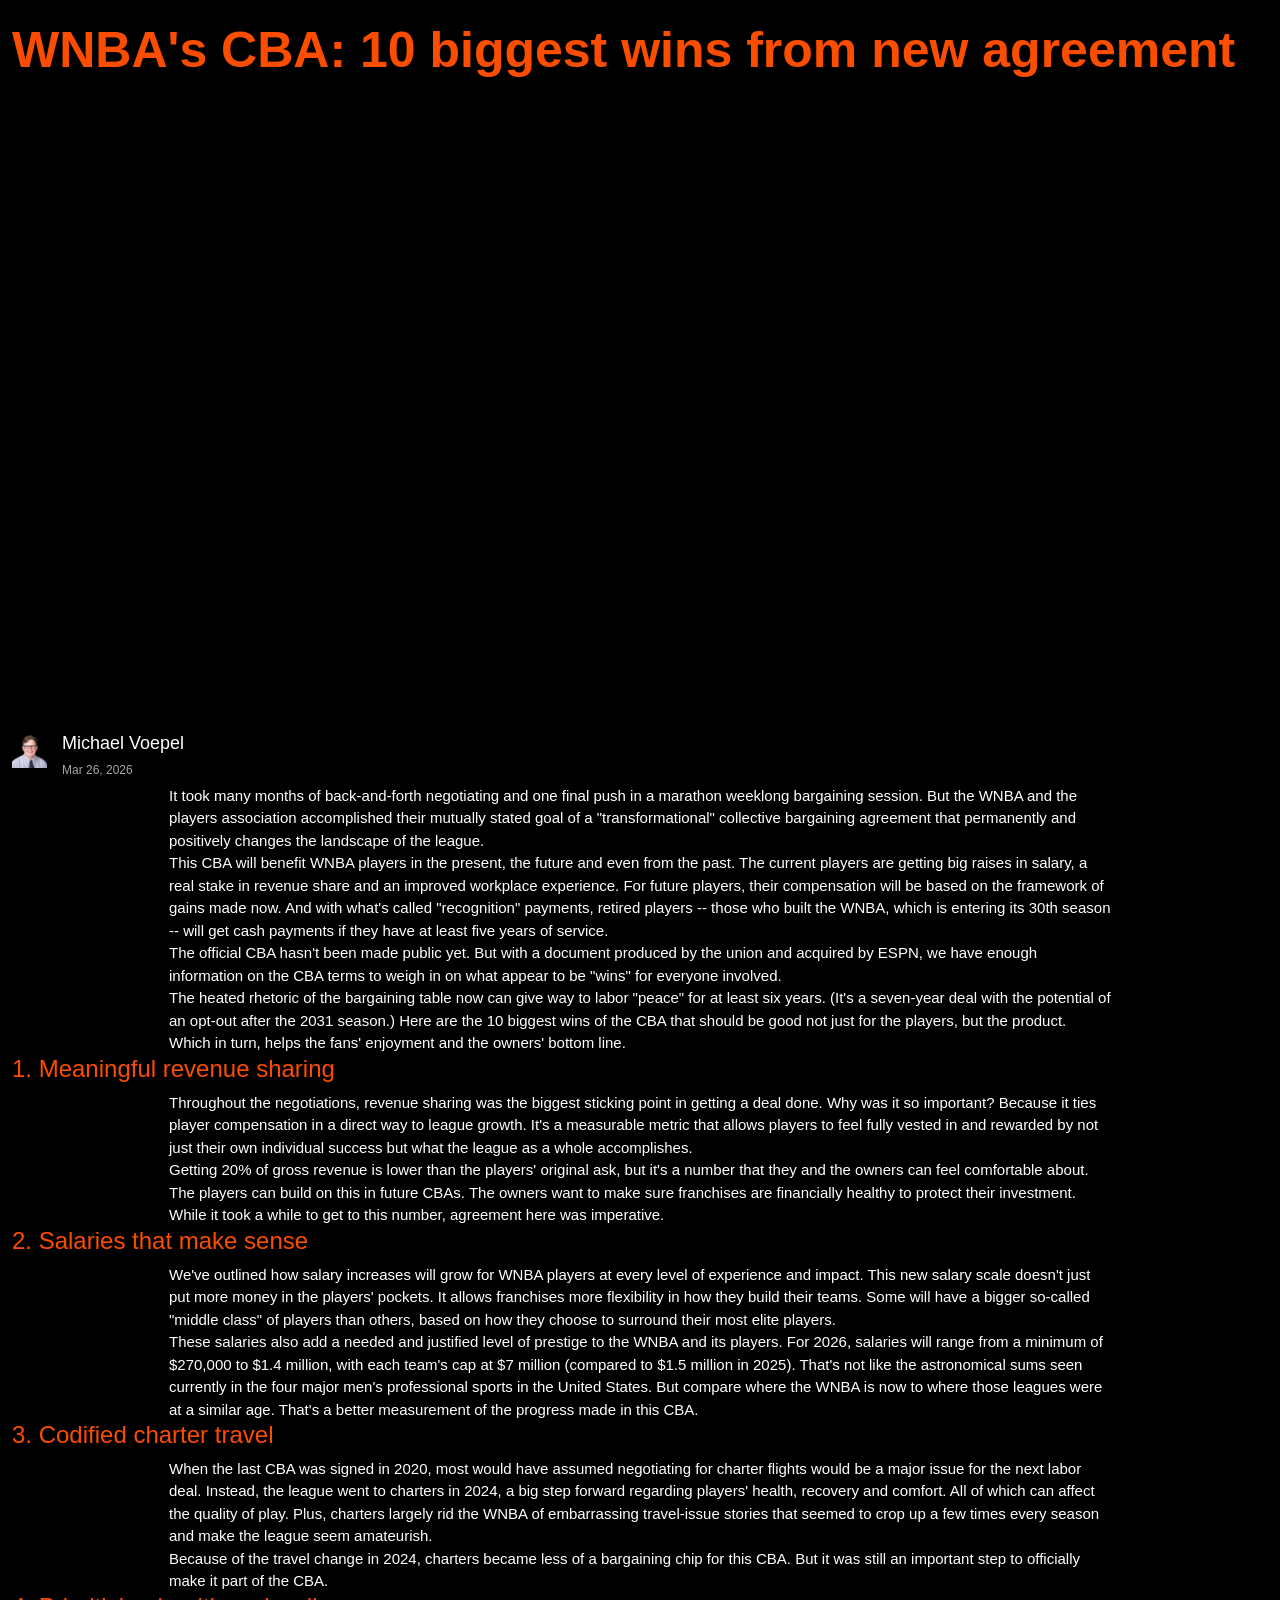
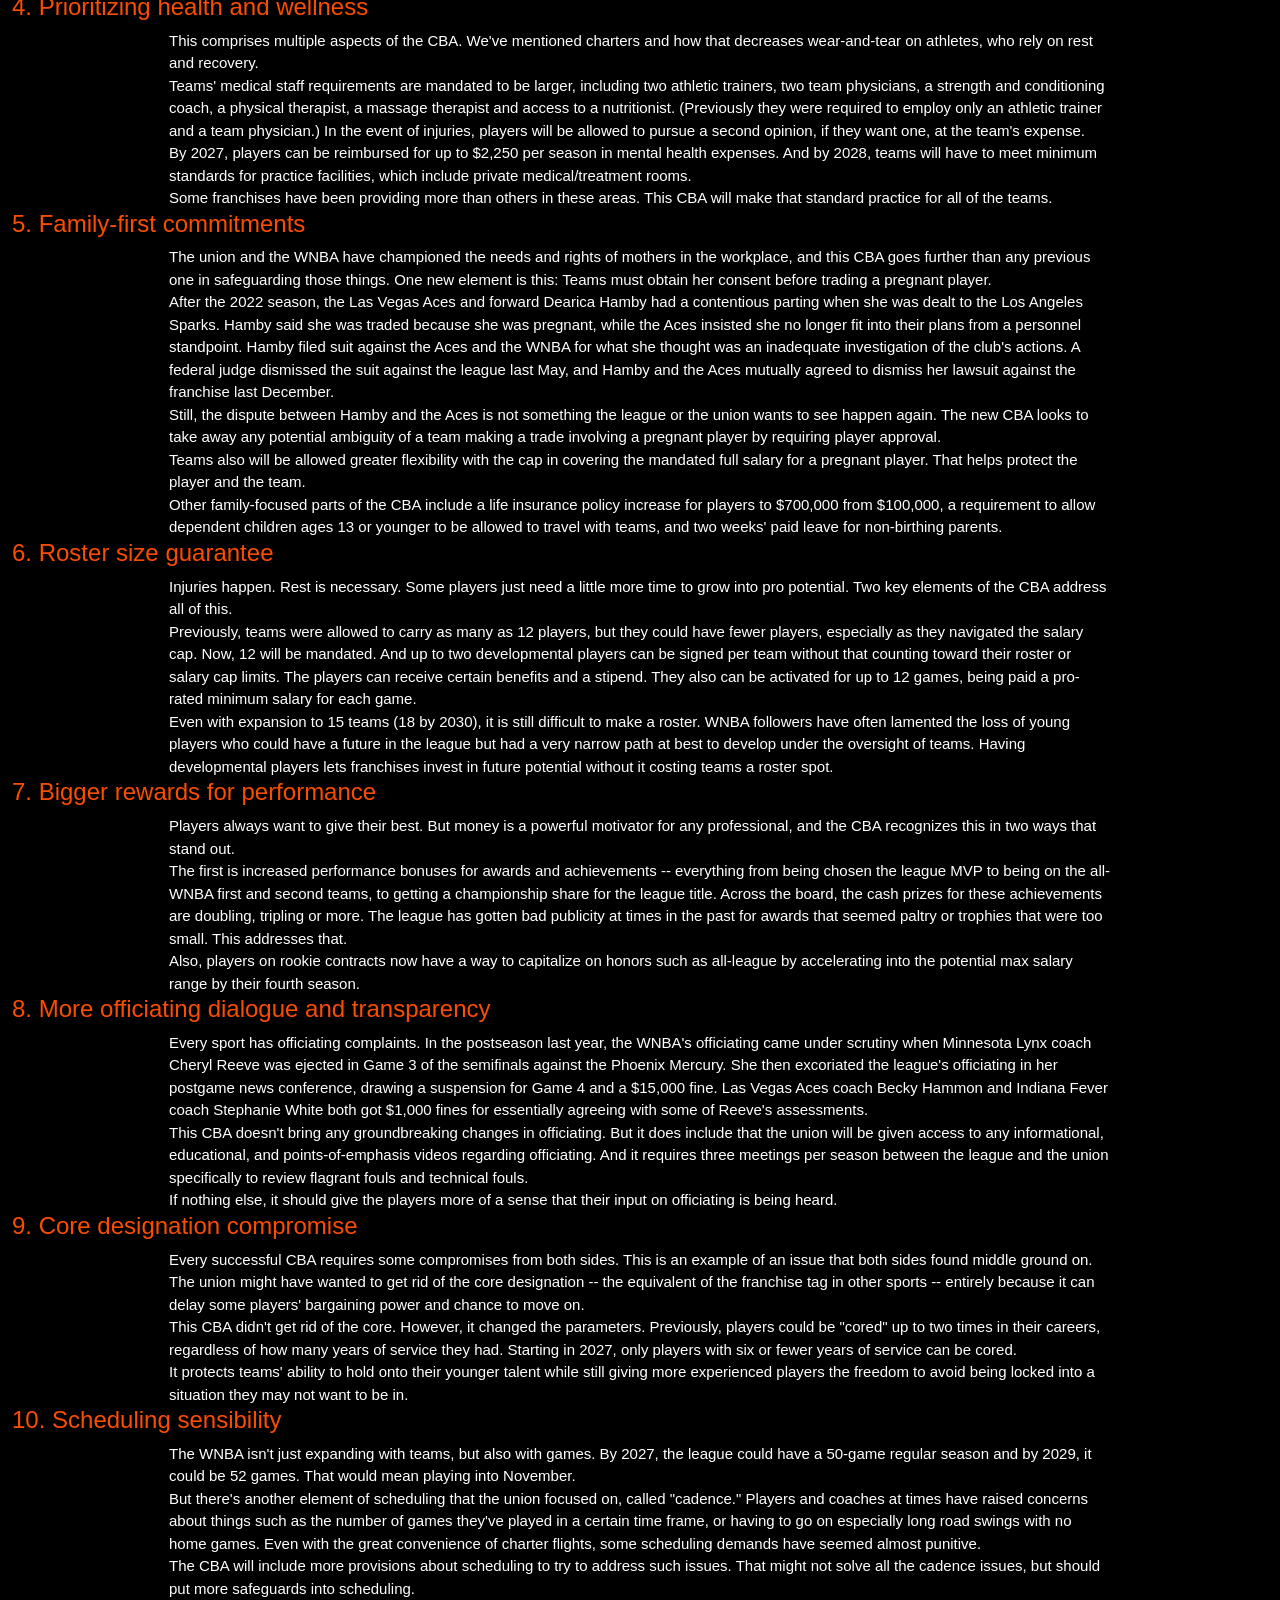
==== final-project/index.html @ 0f491840 "upload" ====
<!doctype html>
<html lang="en">
    <head>
        <title>Brooke Ensminger's Final Project</title>

        <meta charset="utf-8" />

        <meta name="viewport" content="width=device-width, initial-scale=1, shrink-to-fit=no" />

        <!-- Bootstrap CSS -->

        <link
            href="https://cdn.jsdelivr.net/npm/bootstrap@5.3.8/dist/css/bootstrap.min.css"
            rel="stylesheet"
            integrity="sha384-sRIl4kxILFvY47J16cr9ZwB07vP4J8+LH7qKQnuqkuIAvNWLzeN8tE5YBujZqJLB"
            crossorigin="anonymous" />

        <link href="style.css" rel="stylesheet" />
    </head>

    <body id="article">
        <div class="container-fluid" id="topper">
            <div class="row">
                <div class="col">
                    <h1 id="headline">WNBA's CBA: 10 biggest wins from new agreement</h1>
                    <video autoplay muted loop>
                        <source src="espn.mp4" type="video/mp4" />
                        Video not supported
                    </video>

                    <img id="headshot" src="headshot.png" alt="headshot" />
                    <h2 id="byline">Michael Voepel</h2>
                    <h3 id="date">Mar 26, 2026</h3>
                </div>
            </div>

            <div id="text">
                <p>
                    It took many months of back-and-forth negotiating and one final push in a marathon weeklong
                    bargaining session. But the WNBA and the players association accomplished their mutually stated goal
                    of a "transformational" collective bargaining agreement that permanently and positively changes the
                    landscape of the league.
                </p>

                <p>
                    This CBA will benefit WNBA players in the present, the future and even from the past. The current
                    players are getting big raises in salary, a real stake in revenue share and an improved workplace
                    experience. For future players, their compensation will be based on the framework of gains made now.
                    And with what's called "recognition" payments, retired players -- those who built the WNBA, which is
                    entering its 30th season -- will get cash payments if they have at least five years of service.
                </p>
                <p>
                    The official CBA hasn't been made public yet. But with a document produced by the union and acquired
                    by ESPN, we have enough information on the CBA terms to weigh in on what appear to be "wins" for
                    everyone involved.
                </p>

                <p>
                    The heated rhetoric of the bargaining table now can give way to labor "peace" for at least six
                    years. (It's a seven-year deal with the potential of an opt-out after the 2031 season.) Here are the
                    10 biggest wins of the CBA that should be good not just for the players, but the product. Which in
                    turn, helps the fans' enjoyment and the owners' bottom line.
                </p>

                <h4><span class="number">1.</span> Meaningful revenue sharing</h4>
                <p>
                    Throughout the negotiations, revenue sharing was the biggest sticking point in getting a deal done.
                    Why was it so important? Because it ties player compensation in a direct way to league growth. It's
                    a measurable metric that allows players to feel fully vested in and rewarded by not just their own
                    individual success but what the league as a whole accomplishes.
                </p>
                <p>
                    Getting 20% of gross revenue is lower than the players' original ask, but it's a number that they
                    and the owners can feel comfortable about. The players can build on this in future CBAs. The owners
                    want to make sure franchises are financially healthy to protect their investment.
                </p>
                <p>While it took a while to get to this number, agreement here was imperative.</p>
                <h4>2. Salaries that make sense</h4>
                <p>
                    We've outlined how salary increases will grow for WNBA players at every level of experience and
                    impact. This new salary scale doesn't just put more money in the players' pockets. It allows
                    franchises more flexibility in how they build their teams. Some will have a bigger so-called "middle
                    class" of players than others, based on how they choose to surround their most elite players.
                </p>
                <p>
                    These salaries also add a needed and justified level of prestige to the WNBA and its players. For
                    2026, salaries will range from a minimum of $270,000 to $1.4 million, with each team's cap at $7
                    million (compared to $1.5 million in 2025). That's not like the astronomical sums seen currently in
                    the four major men's professional sports in the United States. But compare where the WNBA is now to
                    where those leagues were at a similar age. That's a better measurement of the progress made in this
                    CBA.
                </p>

                <h4>3. Codified charter travel</h4>
                <p>
                    When the last CBA was signed in 2020, most would have assumed negotiating for charter flights would
                    be a major issue for the next labor deal. Instead, the league went to charters in 2024, a big step
                    forward regarding players' health, recovery and comfort. All of which can affect the quality of
                    play. Plus, charters largely rid the WNBA of embarrassing travel-issue stories that seemed to crop
                    up a few times every season and make the league seem amateurish.
                </p>
                <p>
                    Because of the travel change in 2024, charters became less of a bargaining chip for this CBA. But it
                    was still an important step to officially make it part of the CBA.
                </p>
                <h4>4. Prioritizing health and wellness</h4>
                <p>
                    This comprises multiple aspects of the CBA. We've mentioned charters and how that decreases
                    wear-and-tear on athletes, who rely on rest and recovery.
                </p>
                <p>
                    Teams' medical staff requirements are mandated to be larger, including two athletic trainers, two
                    team physicians, a strength and conditioning coach, a physical therapist, a massage therapist and
                    access to a nutritionist. (Previously they were required to employ only an athletic trainer and a
                    team physician.) In the event of injuries, players will be allowed to pursue a second opinion, if
                    they want one, at the team's expense.
                </p>
                <p>
                    By 2027, players can be reimbursed for up to $2,250 per season in mental health expenses. And by
                    2028, teams will have to meet minimum standards for practice facilities, which include private
                    medical/treatment rooms.
                </p>
                <p>
                    Some franchises have been providing more than others in these areas. This CBA will make that
                    standard practice for all of the teams.
                </p>
                <h4>5. Family-first commitments</h4>
                <p>
                    The union and the WNBA have championed the needs and rights of mothers in the workplace, and this
                    CBA goes further than any previous one in safeguarding those things. One new element is this: Teams
                    must obtain her consent before trading a pregnant player.
                </p>
                <p>
                    After the 2022 season, the Las Vegas Aces and forward Dearica Hamby had a contentious parting when
                    she was dealt to the Los Angeles Sparks. Hamby said she was traded because she was pregnant, while
                    the Aces insisted she no longer fit into their plans from a personnel standpoint. Hamby filed suit
                    against the Aces and the WNBA for what she thought was an inadequate investigation of the club's
                    actions. A federal judge dismissed the suit against the league last May, and Hamby and the Aces
                    mutually agreed to dismiss her lawsuit against the franchise last December.
                </p>
                <p>
                    Still, the dispute between Hamby and the Aces is not something the league or the union wants to see
                    happen again. The new CBA looks to take away any potential ambiguity of a team making a trade
                    involving a pregnant player by requiring player approval.
                </p>
                <p>
                    Teams also will be allowed greater flexibility with the cap in covering the mandated full salary for
                    a pregnant player. That helps protect the player and the team.
                </p>
                <p>
                    Other family-focused parts of the CBA include a life insurance policy increase for players to
                    $700,000 from $100,000, a requirement to allow dependent children ages 13 or younger to be allowed
                    to travel with teams, and two weeks' paid leave for non-birthing parents.
                </p>
                <h4>6. Roster size guarantee</h4>
                <p>
                    Injuries happen. Rest is necessary. Some players just need a little more time to grow into pro
                    potential. Two key elements of the CBA address all of this.
                </p>
                <p>
                    Previously, teams were allowed to carry as many as 12 players, but they could have fewer players,
                    especially as they navigated the salary cap. Now, 12 will be mandated. And up to two developmental
                    players can be signed per team without that counting toward their roster or salary cap limits. The
                    players can receive certain benefits and a stipend. They also can be activated for up to 12 games,
                    being paid a pro-rated minimum salary for each game.
                </p>
                <p>
                    Even with expansion to 15 teams (18 by 2030), it is still difficult to make a roster. WNBA followers
                    have often lamented the loss of young players who could have a future in the league but had a very
                    narrow path at best to develop under the oversight of teams. Having developmental players lets
                    franchises invest in future potential without it costing teams a roster spot.
                </p>
                <h4>7. Bigger rewards for performance</h4>
                <p>
                    Players always want to give their best. But money is a powerful motivator for any professional, and
                    the CBA recognizes this in two ways that stand out.
                </p>
                <p>
                    The first is increased performance bonuses for awards and achievements -- everything from being
                    chosen the league MVP to being on the all-WNBA first and second teams, to getting a championship
                    share for the league title. Across the board, the cash prizes for these achievements are doubling,
                    tripling or more. The league has gotten bad publicity at times in the past for awards that seemed
                    paltry or trophies that were too small. This addresses that.
                </p>
                <p>
                    Also, players on rookie contracts now have a way to capitalize on honors such as all-league by
                    accelerating into the potential max salary range by their fourth season.
                </p>
                <h4>8. More officiating dialogue and transparency</h4>
                <p>
                    Every sport has officiating complaints. In the postseason last year, the WNBA's officiating came
                    under scrutiny when Minnesota Lynx coach Cheryl Reeve was ejected in Game 3 of the semifinals
                    against the Phoenix Mercury. She then excoriated the league's officiating in her postgame news
                    conference, drawing a suspension for Game 4 and a $15,000 fine. Las Vegas Aces coach Becky Hammon
                    and Indiana Fever coach Stephanie White both got $1,000 fines for essentially agreeing with some of
                    Reeve's assessments.
                </p>
                <p>
                    This CBA doesn't bring any groundbreaking changes in officiating. But it does include that the union
                    will be given access to any informational, educational, and points-of-emphasis videos regarding
                    officiating. And it requires three meetings per season between the league and the union specifically
                    to review flagrant fouls and technical fouls.
                </p>
                <p>
                    If nothing else, it should give the players more of a sense that their input on officiating is being
                    heard.
                </p>
                <h4>9. Core designation compromise</h4>
                <p>
                    Every successful CBA requires some compromises from both sides. This is an example of an issue that
                    both sides found middle ground on. The union might have wanted to get rid of the core designation --
                    the equivalent of the franchise tag in other sports -- entirely because it can delay some players'
                    bargaining power and chance to move on.
                </p>
                <p>
                    This CBA didn't get rid of the core. However, it changed the parameters. Previously, players could
                    be "cored" up to two times in their careers, regardless of how many years of service they had.
                    Starting in 2027, only players with six or fewer years of service can be cored.
                </p>
                <p>
                    It protects teams' ability to hold onto their younger talent while still giving more experienced
                    players the freedom to avoid being locked into a situation they may not want to be in.
                </p>
                <h4>10. Scheduling sensibility</h4>
                <p>
                    The WNBA isn't just expanding with teams, but also with games. By 2027, the league could have a
                    50-game regular season and by 2029, it could be 52 games. That would mean playing into November.
                </p>
                <p>
                    But there's another element of scheduling that the union focused on, called "cadence." Players and
                    coaches at times have raised concerns about things such as the number of games they've played in a
                    certain time frame, or having to go on especially long road swings with no home games. Even with the
                    great convenience of charter flights, some scheduling demands have seemed almost punitive.
                </p>
                <p>
                    The CBA will include more provisions about scheduling to try to address such issues. That might not
                    solve all the cadence issues, but should put more safeguards into scheduling.
                </p>
            </div>
        </div>
    </body>
</html>
---- final-project/style.css ----
/*
COLORS
Orange: #F57B20
Orange 2: #FA4D00
Light Gray: #a6a6a6
Dark Gray: #545454

*/

#article {
    align-content: center;
    background-color: black;
    font-family: Georgia, sans-serif;
}

#headline {
    font-size: 50px;
    font-weight: bold;
    padding-top: 20px;
    color: #fa4d00;
}

#headshot {
    width: 35px;
    float: left;
    margin-right: 15px;
}

#byline {
    font-size: 18px;
    color: white;
}

#date {
    font-size: 12px;
    color: #a6a6a6;
}
p {
    font-size: 15px;
    width: 75%;
    margin: auto;
    color: white;
}

video {
    width: 100%;
    height: fit-content;
    margin-bottom: 10px
}

h4 {
    color: #FA4D00
}
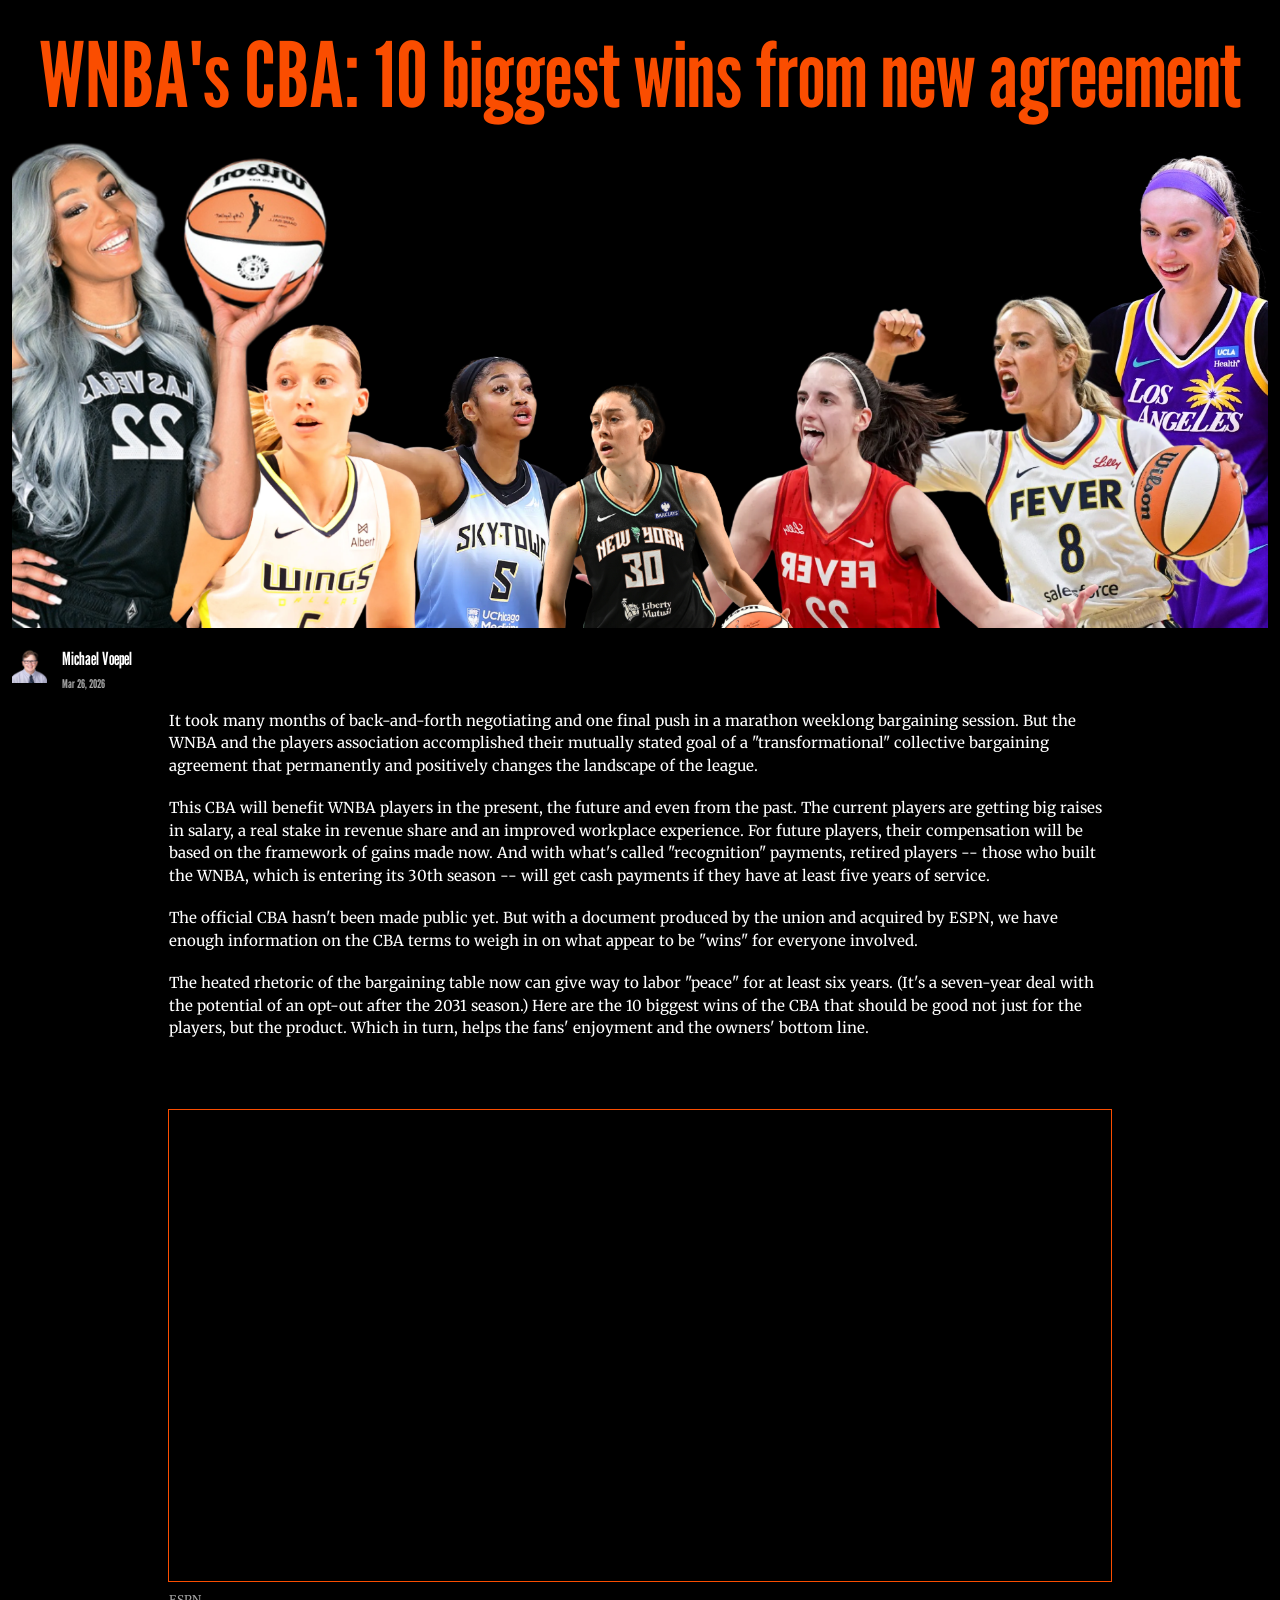
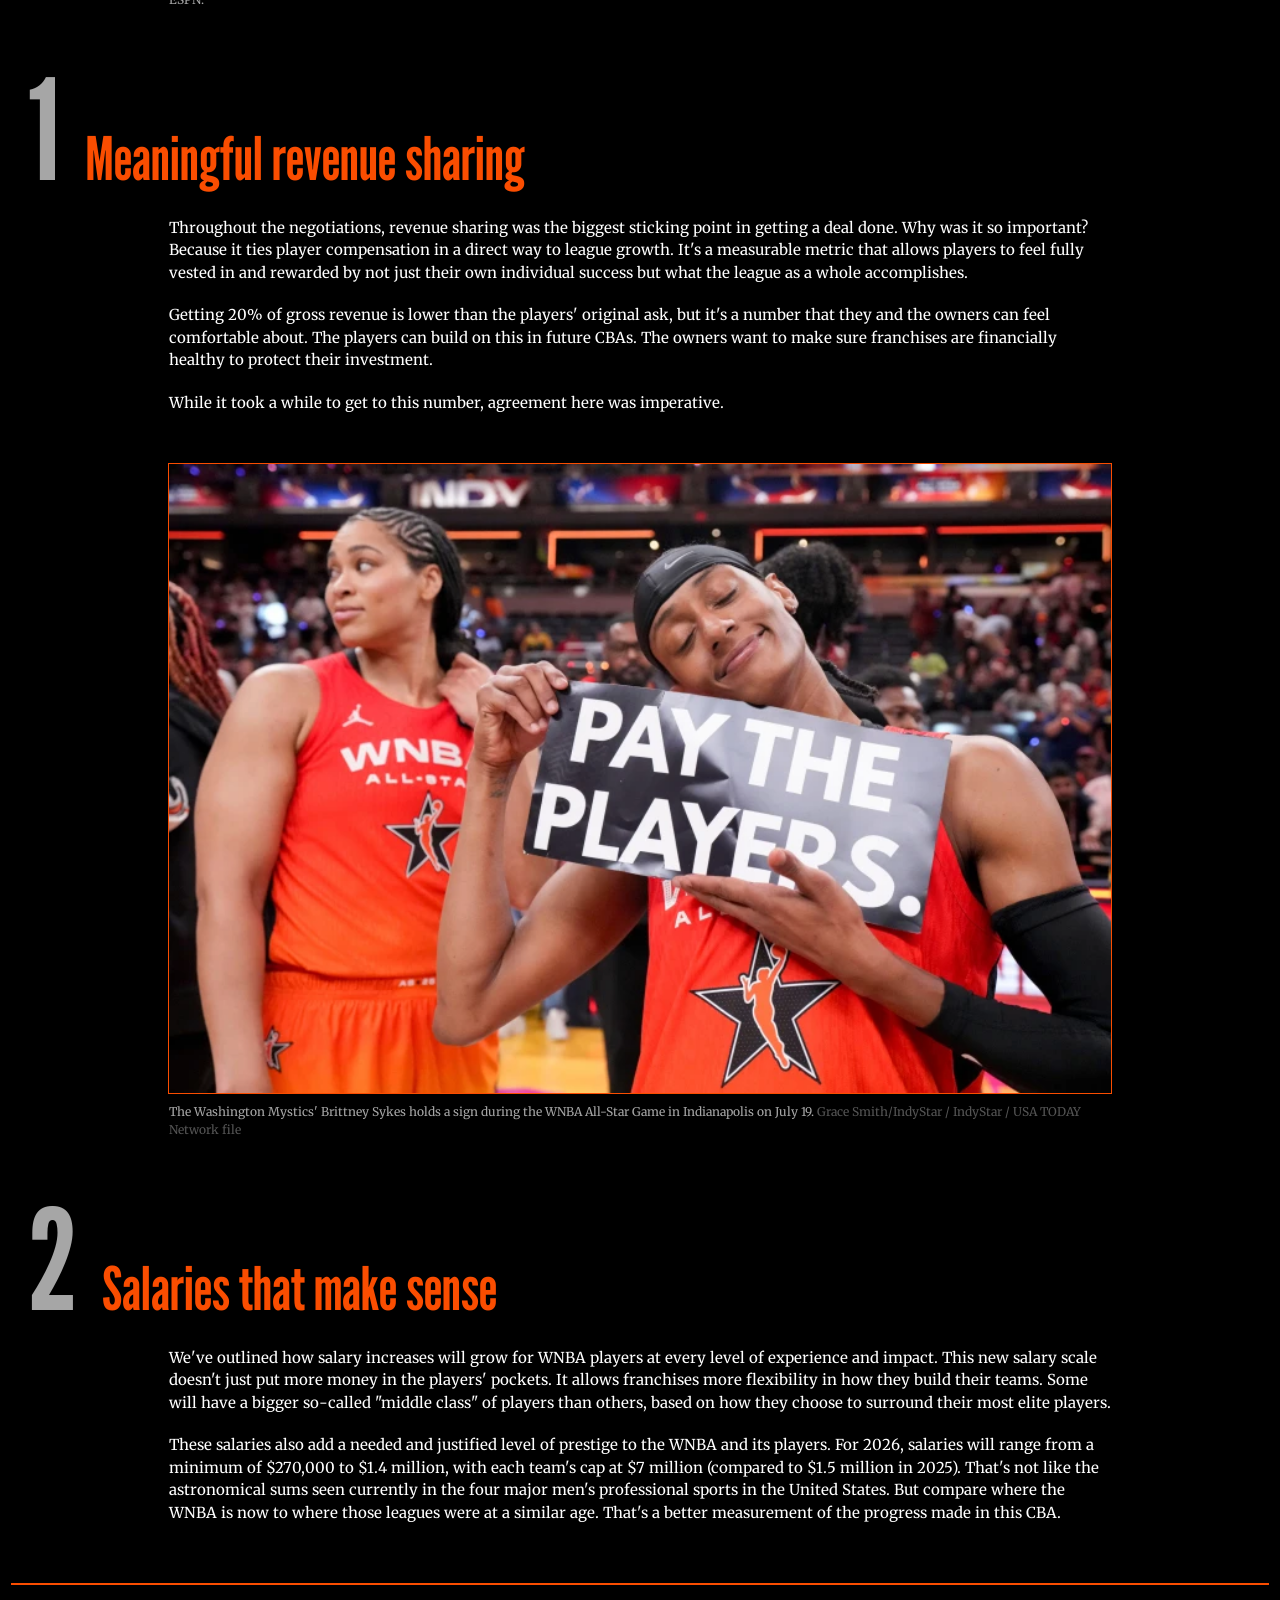
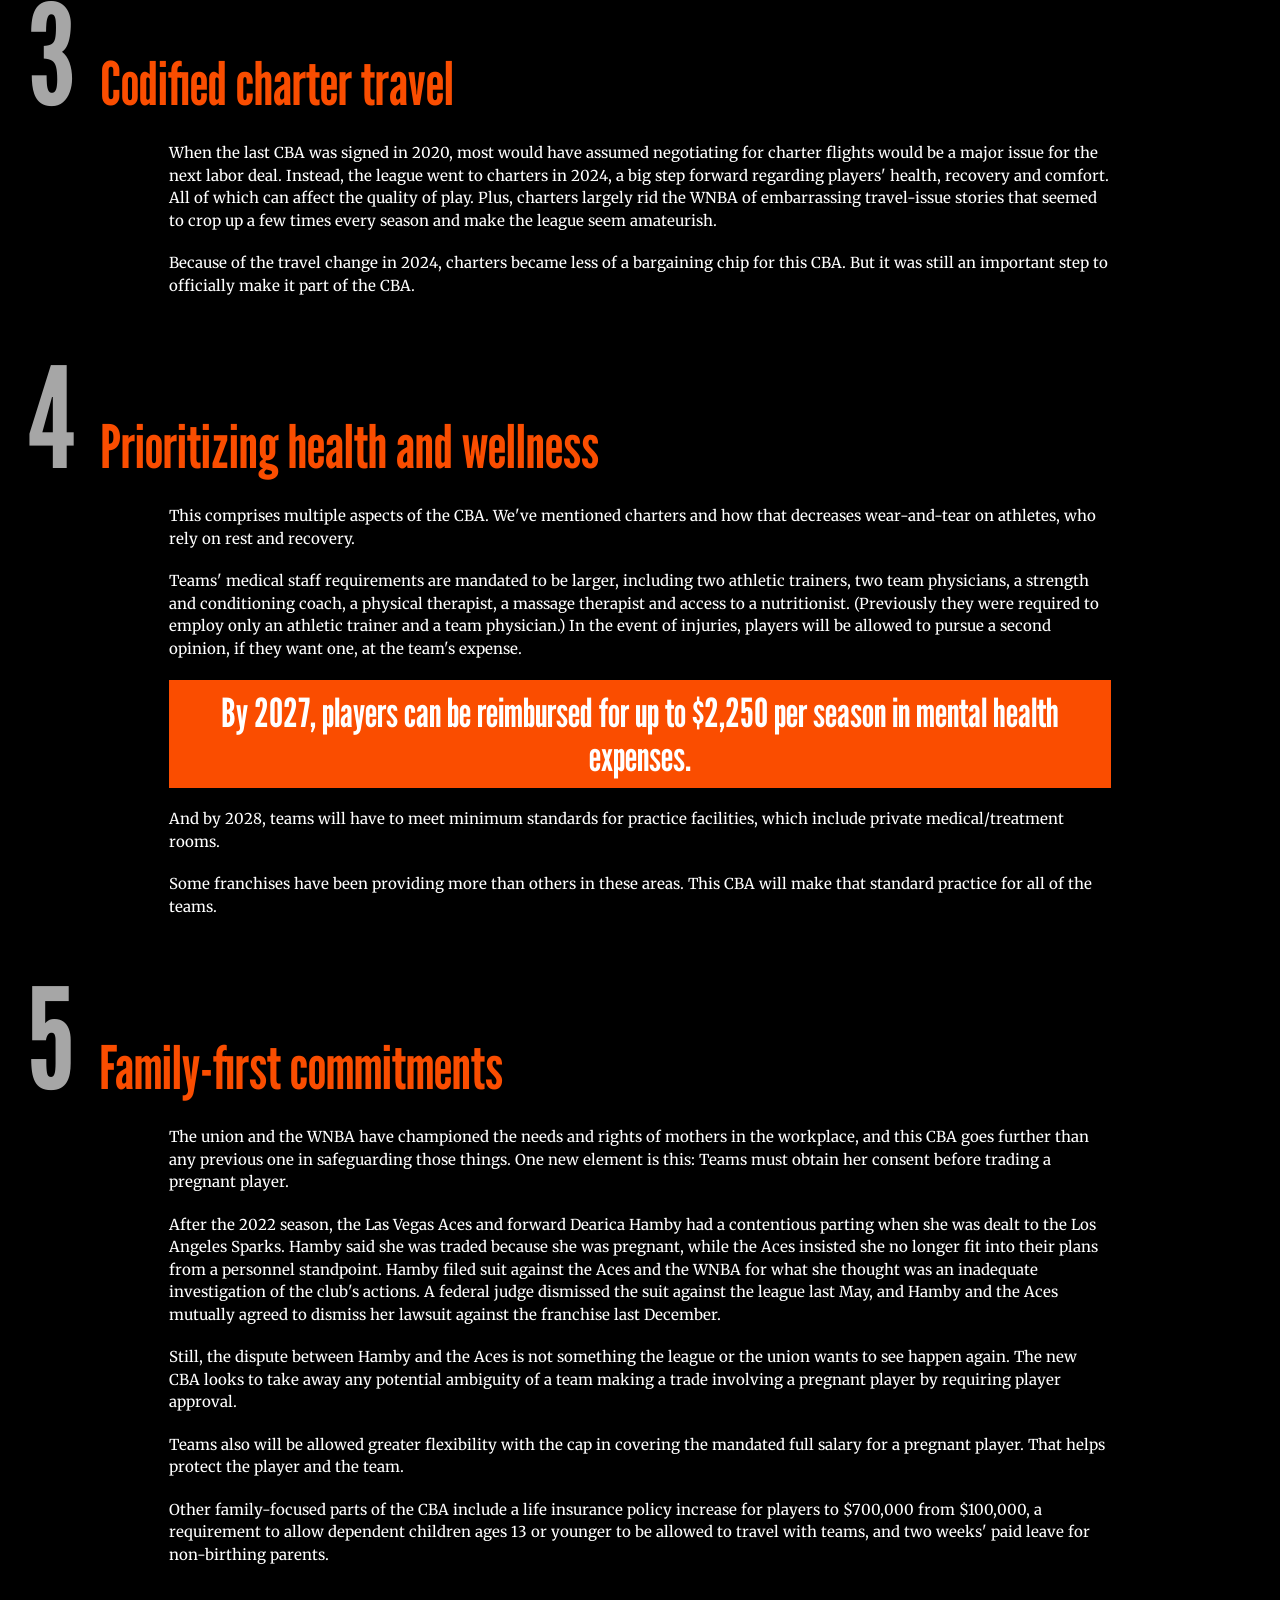
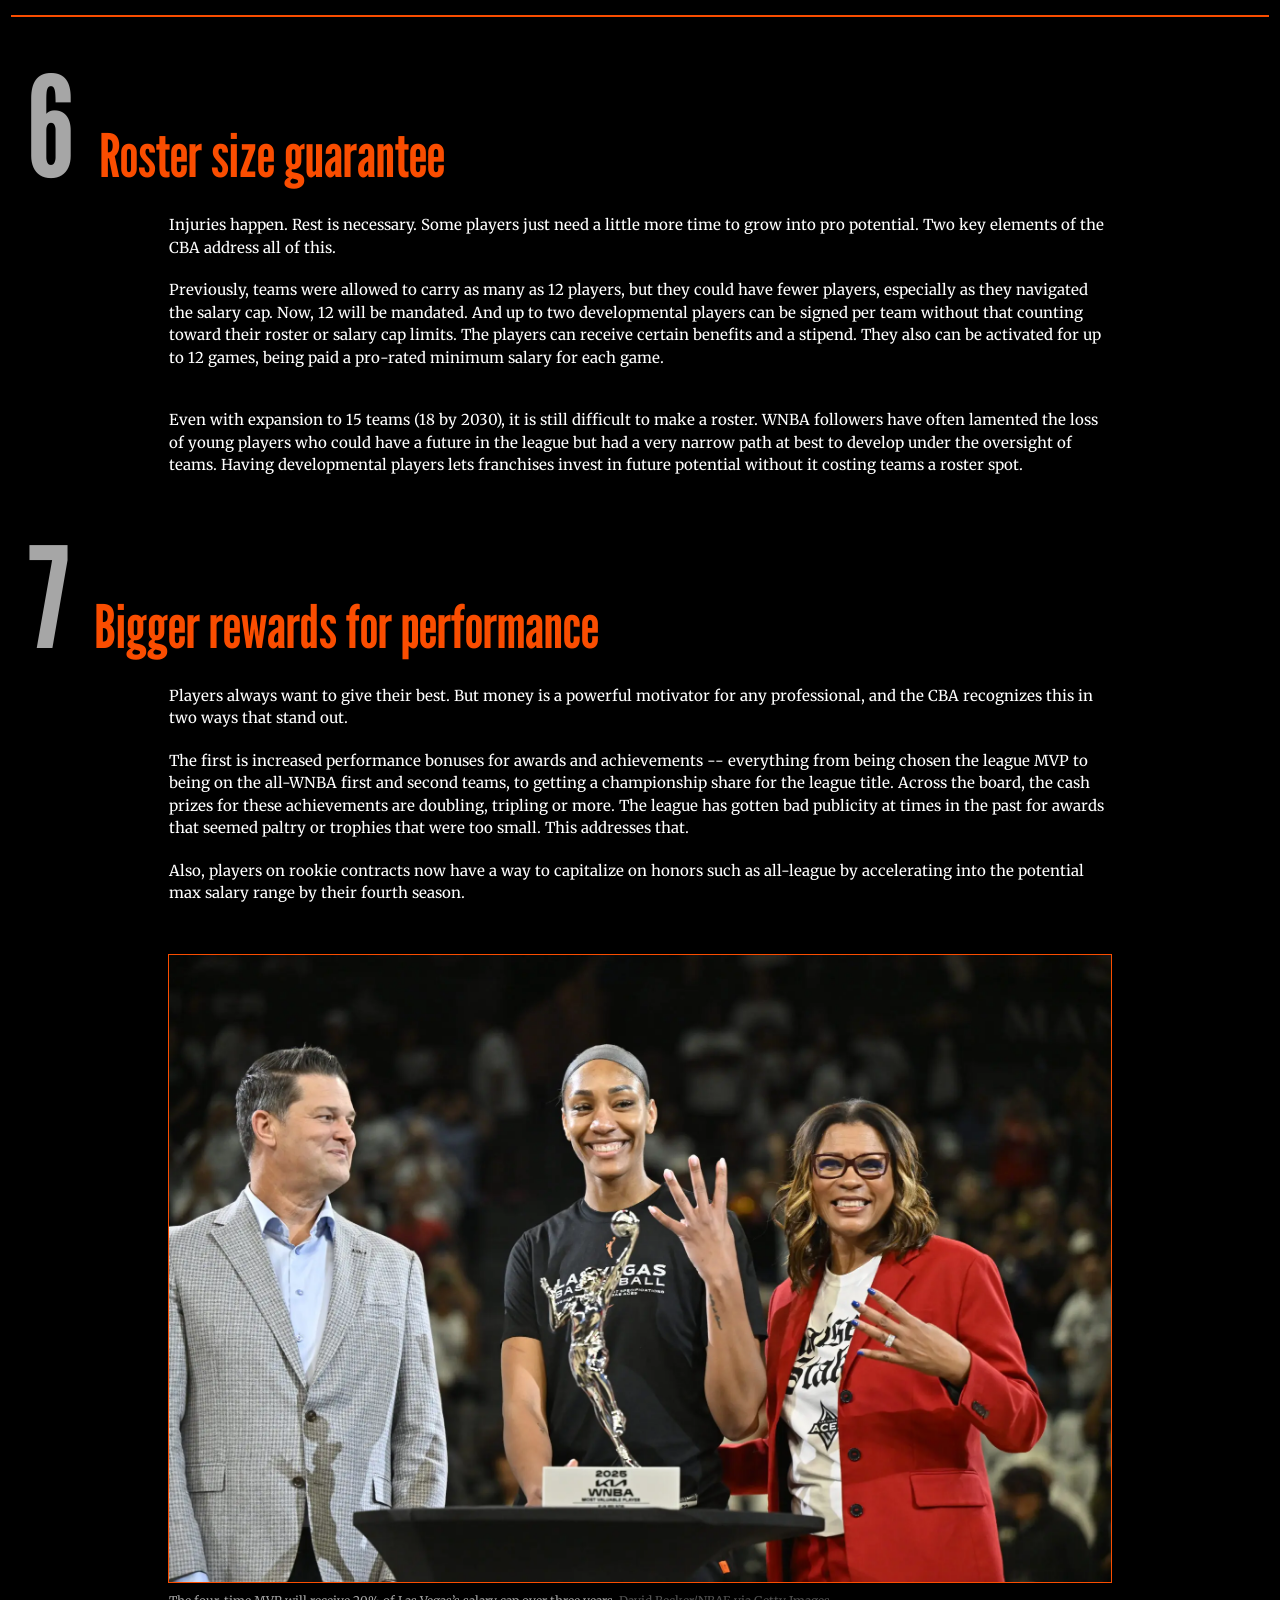
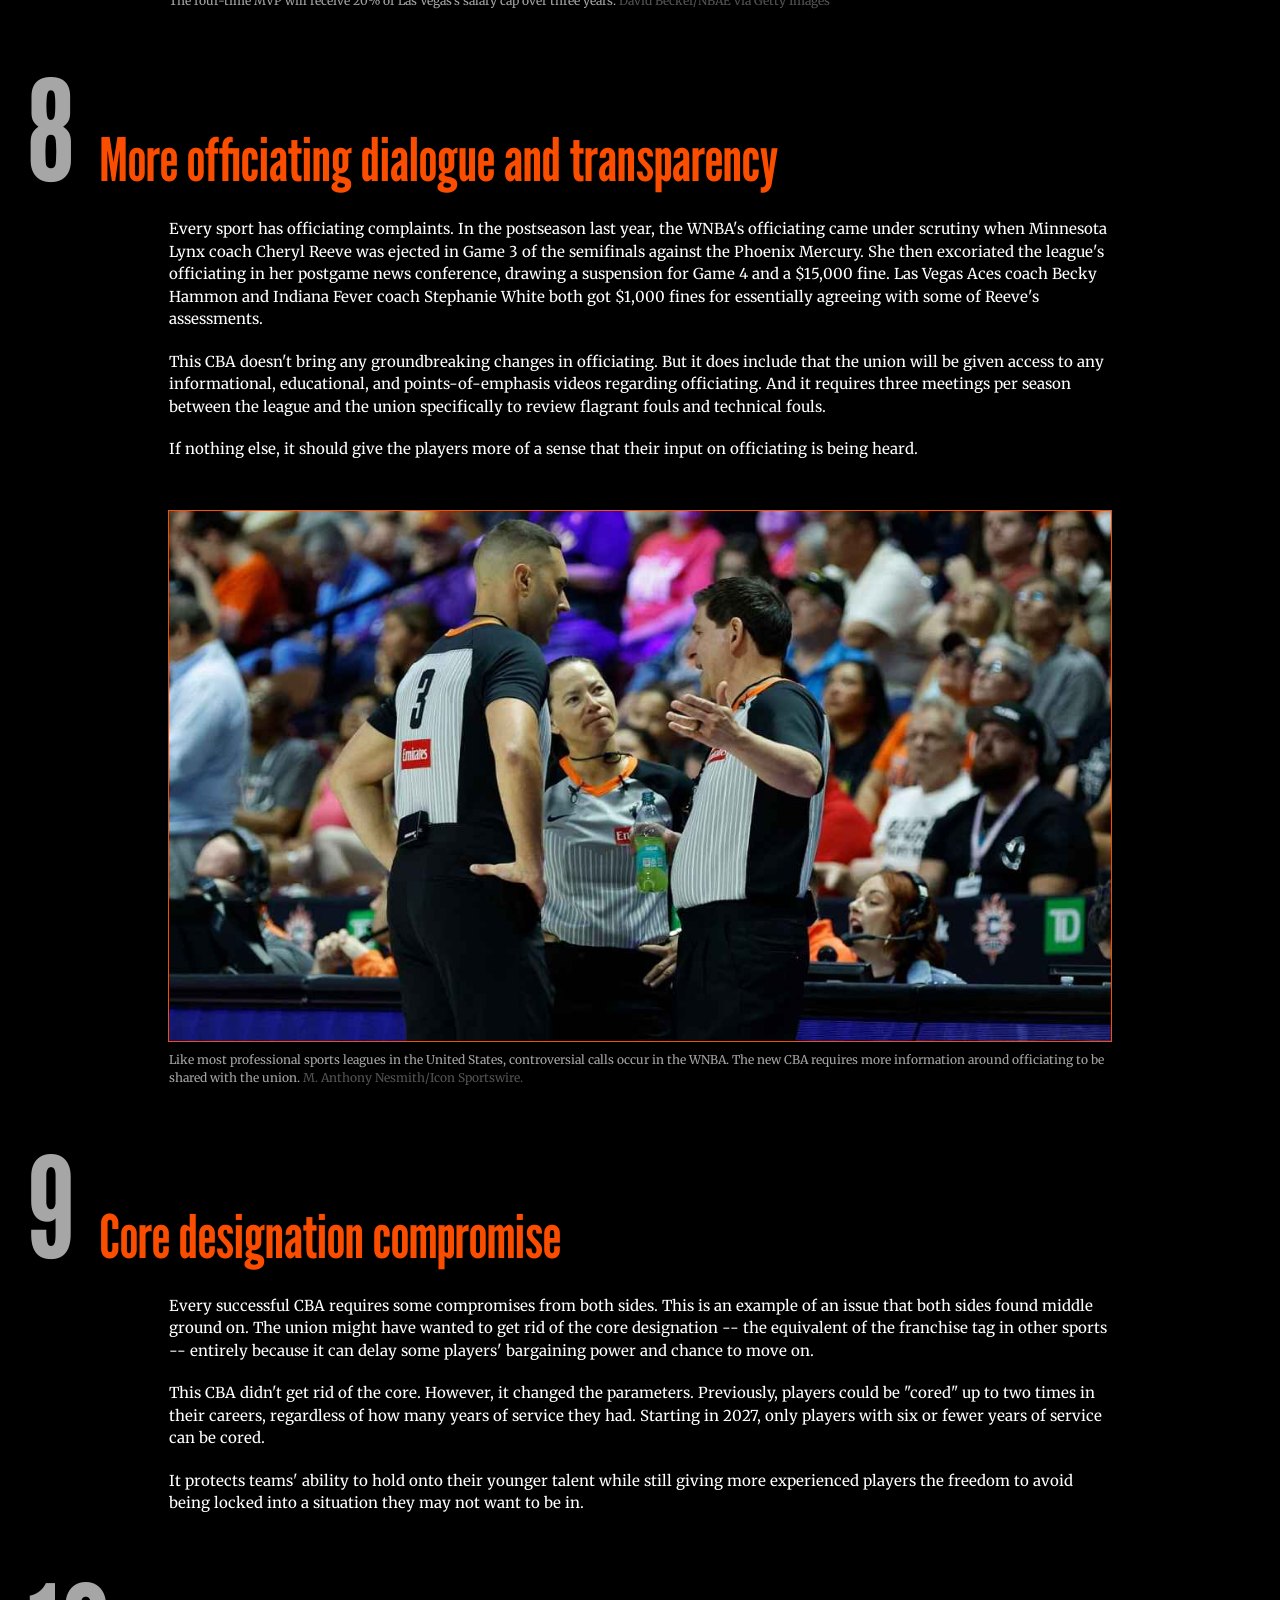
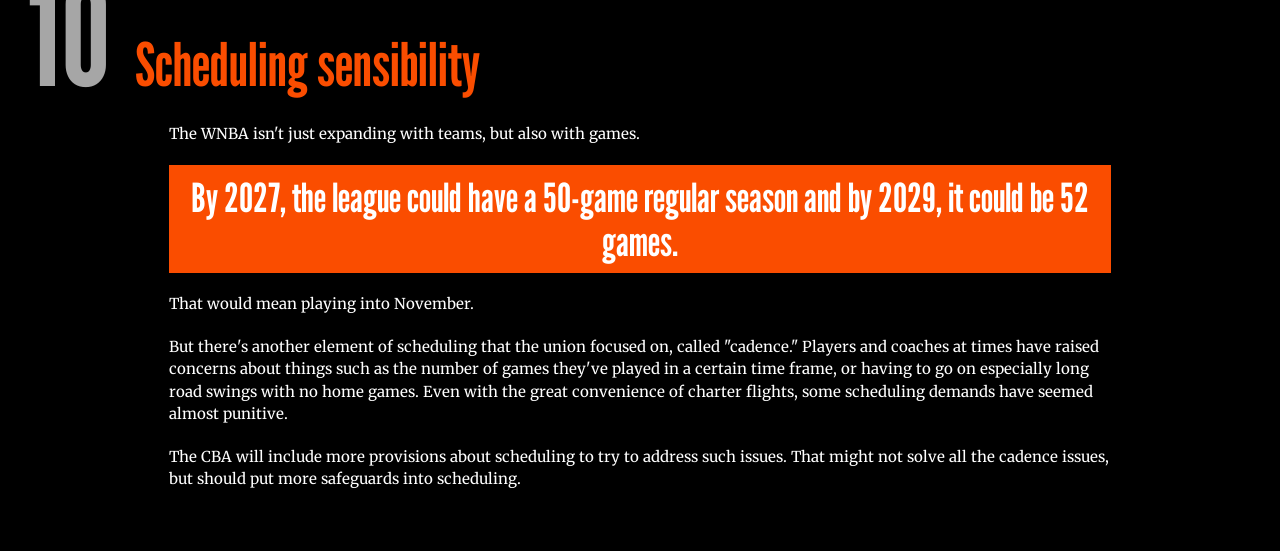
==== commit 214560aa: "final" ====
--- a/final-project/index.html
+++ b/final-project/index.html
@@ -15,227 +15,338 @@
             integrity="sha384-sRIl4kxILFvY47J16cr9ZwB07vP4J8+LH7qKQnuqkuIAvNWLzeN8tE5YBujZqJLB"
             crossorigin="anonymous" />
 
+        <link rel="preconnect" href="https://fonts.googleapis.com" />
+        <link rel="preconnect" href="https://fonts.gstatic.com" crossorigin />
+        <link
+            href="https://fonts.googleapis.com/css2?family=League+Gothic&family=Merriweather:ital,opsz,wght@0,18..144,300..900;1,18..144,300..900&display=swap"
+            rel="stylesheet" />
+
         <link href="style.css" rel="stylesheet" />
     </head>
 
     <body id="article">
-        <div class="container-fluid" id="topper">
+        <div class="container-fluid">
             <div class="row">
                 <div class="col">
                     <h1 id="headline">WNBA's CBA: 10 biggest wins from new agreement</h1>
-                    <video autoplay muted loop>
-                        <source src="espn.mp4" type="video/mp4" />
-                        Video not supported
-                    </video>
+                    <div class="container-fluid" id="topper">
+                        <div class="row">
+                            <div class="col fullwidth"><img id="main" src="main.png" alt="WNBA players" /></div>
+                        </div>
+                    </div>
 
                     <img id="headshot" src="headshot.png" alt="headshot" />
                     <h2 id="byline">Michael Voepel</h2>
                     <h3 id="date">Mar 26, 2026</h3>
+
+                    <div>
+                        <p>
+                            It took many months of back-and-forth negotiating and one final push in a marathon weeklong
+                            bargaining session. But the WNBA and the players association accomplished their mutually
+                            stated goal of a "transformational" collective bargaining agreement that permanently and
+                            positively changes the landscape of the league.
+                        </p>
+
+                        <p>
+                            This CBA will benefit WNBA players in the present, the future and even from the past. The
+                            current players are getting big raises in salary, a real stake in revenue share and an
+                            improved workplace experience. For future players, their compensation will be based on the
+                            framework of gains made now. And with what's called "recognition" payments, retired players
+                            -- those who built the WNBA, which is entering its 30th season -- will get cash payments if
+                            they have at least five years of service.
+                        </p>
+                        <p>
+                            The official CBA hasn't been made public yet. But with a document produced by the union and
+                            acquired by ESPN, we have enough information on the CBA terms to weigh in on what appear to
+                            be "wins" for everyone involved.
+                        </p>
+
+                        <p>
+                            The heated rhetoric of the bargaining table now can give way to labor "peace" for at least
+                            six years. (It's a seven-year deal with the potential of an opt-out after the 2031 season.)
+                            Here are the 10 biggest wins of the CBA that should be good not just for the players, but
+                            the product. Which in turn, helps the fans' enjoyment and the owners' bottom line.
+                        </p>
+                        <div style="display: flex; justify-content: center">
+                            <video autoplay muted loop>
+                                <source src="espn.mp4" type="video/mp4" />
+                                Video not supported
+                            </video>
+                        </div>
+                        <p class="caption">ESPN.</p>
+
+                        <h4><span class="number">1</span> Meaningful revenue sharing</h4>
+                        <p>
+                            Throughout the negotiations, revenue sharing was the biggest sticking point in getting a
+                            deal done. Why was it so important? Because it ties player compensation in a direct way to
+                            league growth. It's a measurable metric that allows players to feel fully vested in and
+                            rewarded by not just their own individual success but what the league as a whole
+                            accomplishes.
+                        </p>
+                        <p>
+                            Getting 20% of gross revenue is lower than the players' original ask, but it's a number that
+                            they and the owners can feel comfortable about. The players can build on this in future
+                            CBAs. The owners want to make sure franchises are financially healthy to protect their
+                            investment.
+                        </p>
+                        <p>While it took a while to get to this number, agreement here was imperative.</p>
+
+                        <img
+                            id="sykes"
+                            src="251218-wnba-pay-the-players-ew-443p-0df054.webp"
+                            alt="Brittney Sykes holding a Pay The Players sign" />
+                        <p class="caption">
+                            The Washington Mystics' Brittney Sykes holds a sign during the WNBA All-Star Game in
+                            Indianapolis on July 19.
+                            <span style="color: #545454">Grace Smith/IndyStar / IndyStar / USA TODAY Network file</span>
+                        </p>
+
+                        <h4><span class="number">2</span> Salaries that make sense</h4>
+                        <p>
+                            We've outlined how salary increases will grow for WNBA players at every level of experience
+                            and impact. This new salary scale doesn't just put more money in the players' pockets. It
+                            allows franchises more flexibility in how they build their teams. Some will have a bigger
+                            so-called "middle class" of players than others, based on how they choose to surround their
+                            most elite players.
+                        </p>
+                        <p>
+                            These salaries also add a needed and justified level of prestige to the WNBA and its
+                            players. For 2026, salaries will range from a minimum of $270,000 to $1.4 million, with each
+                            team's cap at $7 million (compared to $1.5 million in 2025). That's not like the
+                            astronomical sums seen currently in the four major men's professional sports in the United
+                            States. But compare where the WNBA is now to where those leagues were at a similar age.
+                            That's a better measurement of the progress made in this CBA.
+                        </p>
+
+                        <div id="chart-1" class="flourish-embed flourish-chart" data-src="visualisation/28544377">
+                            <script src="https://public.flourish.studio/resources/embed.js"></script>
+                            <noscript
+                                ><img
+                                    src="https://public.flourish.studio/visualisation/28544377/thumbnail"
+                                    width="100%"
+                                    alt="chart visualization"
+                            /></noscript>
+                        </div>
+
+                        <h4><span class="number">3</span> Codified charter travel</h4>
+                        <p>
+                            When the last CBA was signed in 2020, most would have assumed negotiating for charter
+                            flights would be a major issue for the next labor deal. Instead, the league went to charters
+                            in 2024, a big step forward regarding players' health, recovery and comfort. All of which
+                            can affect the quality of play. Plus, charters largely rid the WNBA of embarrassing
+                            travel-issue stories that seemed to crop up a few times every season and make the league
+                            seem amateurish.
+                        </p>
+                        <p>
+                            Because of the travel change in 2024, charters became less of a bargaining chip for this
+                            CBA. But it was still an important step to officially make it part of the CBA.
+                        </p>
+                        <h4><span class="number">4</span> Prioritizing health and wellness</h4>
+                        <p>
+                            This comprises multiple aspects of the CBA. We've mentioned charters and how that decreases
+                            wear-and-tear on athletes, who rely on rest and recovery.
+                        </p>
+                        <p>
+                            Teams' medical staff requirements are mandated to be larger, including two athletic
+                            trainers, two team physicians, a strength and conditioning coach, a physical therapist, a
+                            massage therapist and access to a nutritionist. (Previously they were required to employ
+                            only an athletic trainer and a team physician.) In the event of injuries, players will be
+                            allowed to pursue a second opinion, if they want one, at the team's expense.
+                        </p>
+                        <div class="pull">
+                            <p class="quote">
+                                By 2027, players can be reimbursed for up to $2,250 per season in mental health
+                                expenses.
+                            </p>
+                        </div>
+
+                        <p>
+                            And by 2028, teams will have to meet minimum standards for practice facilities, which
+                            include private medical/treatment rooms.
+                        </p>
+                        <p>
+                            Some franchises have been providing more than others in these areas. This CBA will make that
+                            standard practice for all of the teams.
+                        </p>
+
+                        <h4><span class="number">5</span> Family-first commitments</h4>
+                        <p>
+                            The union and the WNBA have championed the needs and rights of mothers in the workplace, and
+                            this CBA goes further than any previous one in safeguarding those things. One new element is
+                            this: Teams must obtain her consent before trading a pregnant player.
+                        </p>
+                        <p>
+                            After the 2022 season, the Las Vegas Aces and forward Dearica Hamby had a contentious
+                            parting when she was dealt to the Los Angeles Sparks. Hamby said she was traded because she
+                            was pregnant, while the Aces insisted she no longer fit into their plans from a personnel
+                            standpoint. Hamby filed suit against the Aces and the WNBA for what she thought was an
+                            inadequate investigation of the club's actions. A federal judge dismissed the suit against
+                            the league last May, and Hamby and the Aces mutually agreed to dismiss her lawsuit against
+                            the franchise last December.
+                        </p>
+                        <p>
+                            Still, the dispute between Hamby and the Aces is not something the league or the union wants
+                            to see happen again. The new CBA looks to take away any potential ambiguity of a team making
+                            a trade involving a pregnant player by requiring player approval.
+                        </p>
+                        <p>
+                            Teams also will be allowed greater flexibility with the cap in covering the mandated full
+                            salary for a pregnant player. That helps protect the player and the team.
+                        </p>
+                        <p>
+                            Other family-focused parts of the CBA include a life insurance policy increase for players
+                            to $700,000 from $100,000, a requirement to allow dependent children ages 13 or younger to
+                            be allowed to travel with teams, and two weeks' paid leave for non-birthing parents.
+                        </p>
+
+                        <div id="mom" class="flourish-embed flourish-chart" data-src="story/3669282">
+                            <script src="https://public.flourish.studio/resources/embed.js"></script>
+                            <noscript
+                                ><img
+                                    src="https://public.flourish.studio/story/3669282/thumbnail"
+                                    width="100%"
+                                    alt="visualization"
+                            /></noscript>
+                        </div>
+
+                        <h4><span class="number">6</span> Roster size guarantee</h4>
+                        <p>
+                            Injuries happen. Rest is necessary. Some players just need a little more time to grow into
+                            pro potential. Two key elements of the CBA address all of this.
+                        </p>
+
+                        <p>
+                            Previously, teams were allowed to carry as many as 12 players, but they could have fewer
+                            players, especially as they navigated the salary cap. Now, 12 will be mandated. And up to
+                            two developmental players can be signed per team without that counting toward their roster
+                            or salary cap limits. The players can receive certain benefits and a stipend. They also can
+                            be activated for up to 12 games, being paid a pro-rated minimum salary for each game.
+                        </p>
+
+                        <div
+                            id="roster"
+                            class="flourish-embed flourish-number-ticker"
+                            data-src="visualisation/28721518">
+                            <script src="https://public.flourish.studio/resources/embed.js"></script>
+                            <noscript
+                                ><img
+                                    src="https://public.flourish.studio/visualisation/28721518/thumbnail"
+                                    width="100%"
+                                    alt="number-ticker visualization"
+                            /></noscript>
+                        </div>
+                        <p>
+                            Even with expansion to 15 teams (18 by 2030), it is still difficult to make a roster. WNBA
+                            followers have often lamented the loss of young players who could have a future in the
+                            league but had a very narrow path at best to develop under the oversight of teams. Having
+                            developmental players lets franchises invest in future potential without it costing teams a
+                            roster spot.
+                        </p>
+                        <h4><span class="number">7</span> Bigger rewards for performance</h4>
+                        <p>
+                            Players always want to give their best. But money is a powerful motivator for any
+                            professional, and the CBA recognizes this in two ways that stand out.
+                        </p>
+                        <p>
+                            The first is increased performance bonuses for awards and achievements -- everything from
+                            being chosen the league MVP to being on the all-WNBA first and second teams, to getting a
+                            championship share for the league title. Across the board, the cash prizes for these
+                            achievements are doubling, tripling or more. The league has gotten bad publicity at times in
+                            the past for awards that seemed paltry or trophies that were too small. This addresses that.
+                        </p>
+                        <p>
+                            Also, players on rookie contracts now have a way to capitalize on honors such as all-league
+                            by accelerating into the potential max salary range by their fourth season.
+                        </p>
+
+                        <img
+                            id="mvp"
+                            src="GettyImages-2236119852-2048x1365.jpg.webp"
+                            alt="A'ja Wilson with 4th MVP trophy" />
+                        <p class="caption">
+                            The four-time MVP will receive 20% of Las Vegas’s salary cap over three years.
+                            <span style="color: #545454">David Becker/NBAE via Getty Images</span>
+                        </p>
+
+                        <h4><span class="number">8</span> More officiating dialogue and transparency</h4>
+                        <p>
+                            Every sport has officiating complaints. In the postseason last year, the WNBA's officiating
+                            came under scrutiny when Minnesota Lynx coach Cheryl Reeve was ejected in Game 3 of the
+                            semifinals against the Phoenix Mercury. She then excoriated the league's officiating in her
+                            postgame news conference, drawing a suspension for Game 4 and a $15,000 fine. Las Vegas Aces
+                            coach Becky Hammon and Indiana Fever coach Stephanie White both got $1,000 fines for
+                            essentially agreeing with some of Reeve's assessments.
+                        </p>
+                        <p>
+                            This CBA doesn't bring any groundbreaking changes in officiating. But it does include that
+                            the union will be given access to any informational, educational, and points-of-emphasis
+                            videos regarding officiating. And it requires three meetings per season between the league
+                            and the union specifically to review flagrant fouls and technical fouls.
+                        </p>
+                        <p>
+                            If nothing else, it should give the players more of a sense that their input on officiating
+                            is being heard.
+                        </p>
+
+                        <img id="officials" src="officials.jpg" alt="Car Headshot" />
+                        <p class="caption">
+                            Like most professional sports leagues in the United States, controversial calls occur in the
+                            WNBA. The new CBA requires more information around officiating to be shared with the union.
+                            <span style="color: #545454">M. Anthony Nesmith/Icon Sportswire.</span>
+                        </p>
+
+                        <h4><span class="number">9</span> Core designation compromise</h4>
+                        <p>
+                            Every successful CBA requires some compromises from both sides. This is an example of an
+                            issue that both sides found middle ground on. The union might have wanted to get rid of the
+                            core designation -- the equivalent of the franchise tag in other sports -- entirely because
+                            it can delay some players' bargaining power and chance to move on.
+                        </p>
+                        <p>
+                            This CBA didn't get rid of the core. However, it changed the parameters. Previously, players
+                            could be "cored" up to two times in their careers, regardless of how many years of service
+                            they had. Starting in 2027, only players with six or fewer years of service can be cored.
+                        </p>
+                        <p>
+                            It protects teams' ability to hold onto their younger talent while still giving more
+                            experienced players the freedom to avoid being locked into a situation they may not want to
+                            be in.
+                        </p>
+                        <h4><span class="number">10</span> Scheduling sensibility</h4>
+
+                        <p>The WNBA isn't just expanding with teams, but also with games.</p>
+
+                        <div class="pull">
+                            <p class="quote">
+                                By 2027, the league could have a 50-game regular season and by 2029, it could be 52
+                                games.
+                            </p>
+                        </div>
+
+                        <p>That would mean playing into November.</p>
+                        <p>
+                            But there's another element of scheduling that the union focused on, called "cadence."
+                            Players and coaches at times have raised concerns about things such as the number of games
+                            they've played in a certain time frame, or having to go on especially long road swings with
+                            no home games. Even with the great convenience of charter flights, some scheduling demands
+                            have seemed almost punitive.
+                        </p>
+                        <p>
+                            The CBA will include more provisions about scheduling to try to address such issues. That
+                            might not solve all the cadence issues, but should put more safeguards into scheduling.
+                        </p>
+
+                        <div id="quiz" class="flourish-embed flourish-quiz" data-src="visualisation/28720968">
+                            <script src="https://public.flourish.studio/resources/embed.js"></script>
+                            <noscript
+                                ><img
+                                    src="https://public.flourish.studio/visualisation/28720968/thumbnail"
+                                    width="100%"
+                                    alt="quiz visualization"
+                            /></noscript>
+                        </div>
+                    </div>
                 </div>
-            </div>
-
-            <div id="text">
-                <p>
-                    It took many months of back-and-forth negotiating and one final push in a marathon weeklong
-                    bargaining session. But the WNBA and the players association accomplished their mutually stated goal
-                    of a "transformational" collective bargaining agreement that permanently and positively changes the
-                    landscape of the league.
-                </p>
-
-                <p>
-                    This CBA will benefit WNBA players in the present, the future and even from the past. The current
-                    players are getting big raises in salary, a real stake in revenue share and an improved workplace
-                    experience. For future players, their compensation will be based on the framework of gains made now.
-                    And with what's called "recognition" payments, retired players -- those who built the WNBA, which is
-                    entering its 30th season -- will get cash payments if they have at least five years of service.
-                </p>
-                <p>
-                    The official CBA hasn't been made public yet. But with a document produced by the union and acquired
-                    by ESPN, we have enough information on the CBA terms to weigh in on what appear to be "wins" for
-                    everyone involved.
-                </p>
-
-                <p>
-                    The heated rhetoric of the bargaining table now can give way to labor "peace" for at least six
-                    years. (It's a seven-year deal with the potential of an opt-out after the 2031 season.) Here are the
-                    10 biggest wins of the CBA that should be good not just for the players, but the product. Which in
-                    turn, helps the fans' enjoyment and the owners' bottom line.
-                </p>
-
-                <h4><span class="number">1.</span> Meaningful revenue sharing</h4>
-                <p>
-                    Throughout the negotiations, revenue sharing was the biggest sticking point in getting a deal done.
-                    Why was it so important? Because it ties player compensation in a direct way to league growth. It's
-                    a measurable metric that allows players to feel fully vested in and rewarded by not just their own
-                    individual success but what the league as a whole accomplishes.
-                </p>
-                <p>
-                    Getting 20% of gross revenue is lower than the players' original ask, but it's a number that they
-                    and the owners can feel comfortable about. The players can build on this in future CBAs. The owners
-                    want to make sure franchises are financially healthy to protect their investment.
-                </p>
-                <p>While it took a while to get to this number, agreement here was imperative.</p>
-                <h4>2. Salaries that make sense</h4>
-                <p>
-                    We've outlined how salary increases will grow for WNBA players at every level of experience and
-                    impact. This new salary scale doesn't just put more money in the players' pockets. It allows
-                    franchises more flexibility in how they build their teams. Some will have a bigger so-called "middle
-                    class" of players than others, based on how they choose to surround their most elite players.
-                </p>
-                <p>
-                    These salaries also add a needed and justified level of prestige to the WNBA and its players. For
-                    2026, salaries will range from a minimum of $270,000 to $1.4 million, with each team's cap at $7
-                    million (compared to $1.5 million in 2025). That's not like the astronomical sums seen currently in
-                    the four major men's professional sports in the United States. But compare where the WNBA is now to
-                    where those leagues were at a similar age. That's a better measurement of the progress made in this
-                    CBA.
-                </p>
-
-                <h4>3. Codified charter travel</h4>
-                <p>
-                    When the last CBA was signed in 2020, most would have assumed negotiating for charter flights would
-                    be a major issue for the next labor deal. Instead, the league went to charters in 2024, a big step
-                    forward regarding players' health, recovery and comfort. All of which can affect the quality of
-                    play. Plus, charters largely rid the WNBA of embarrassing travel-issue stories that seemed to crop
-                    up a few times every season and make the league seem amateurish.
-                </p>
-                <p>
-                    Because of the travel change in 2024, charters became less of a bargaining chip for this CBA. But it
-                    was still an important step to officially make it part of the CBA.
-                </p>
-                <h4>4. Prioritizing health and wellness</h4>
-                <p>
-                    This comprises multiple aspects of the CBA. We've mentioned charters and how that decreases
-                    wear-and-tear on athletes, who rely on rest and recovery.
-                </p>
-                <p>
-                    Teams' medical staff requirements are mandated to be larger, including two athletic trainers, two
-                    team physicians, a strength and conditioning coach, a physical therapist, a massage therapist and
-                    access to a nutritionist. (Previously they were required to employ only an athletic trainer and a
-                    team physician.) In the event of injuries, players will be allowed to pursue a second opinion, if
-                    they want one, at the team's expense.
-                </p>
-                <p>
-                    By 2027, players can be reimbursed for up to $2,250 per season in mental health expenses. And by
-                    2028, teams will have to meet minimum standards for practice facilities, which include private
-                    medical/treatment rooms.
-                </p>
-                <p>
-                    Some franchises have been providing more than others in these areas. This CBA will make that
-                    standard practice for all of the teams.
-                </p>
-                <h4>5. Family-first commitments</h4>
-                <p>
-                    The union and the WNBA have championed the needs and rights of mothers in the workplace, and this
-                    CBA goes further than any previous one in safeguarding those things. One new element is this: Teams
-                    must obtain her consent before trading a pregnant player.
-                </p>
-                <p>
-                    After the 2022 season, the Las Vegas Aces and forward Dearica Hamby had a contentious parting when
-                    she was dealt to the Los Angeles Sparks. Hamby said she was traded because she was pregnant, while
-                    the Aces insisted she no longer fit into their plans from a personnel standpoint. Hamby filed suit
-                    against the Aces and the WNBA for what she thought was an inadequate investigation of the club's
-                    actions. A federal judge dismissed the suit against the league last May, and Hamby and the Aces
-                    mutually agreed to dismiss her lawsuit against the franchise last December.
-                </p>
-                <p>
-                    Still, the dispute between Hamby and the Aces is not something the league or the union wants to see
-                    happen again. The new CBA looks to take away any potential ambiguity of a team making a trade
-                    involving a pregnant player by requiring player approval.
-                </p>
-                <p>
-                    Teams also will be allowed greater flexibility with the cap in covering the mandated full salary for
-                    a pregnant player. That helps protect the player and the team.
-                </p>
-                <p>
-                    Other family-focused parts of the CBA include a life insurance policy increase for players to
-                    $700,000 from $100,000, a requirement to allow dependent children ages 13 or younger to be allowed
-                    to travel with teams, and two weeks' paid leave for non-birthing parents.
-                </p>
-                <h4>6. Roster size guarantee</h4>
-                <p>
-                    Injuries happen. Rest is necessary. Some players just need a little more time to grow into pro
-                    potential. Two key elements of the CBA address all of this.
-                </p>
-                <p>
-                    Previously, teams were allowed to carry as many as 12 players, but they could have fewer players,
-                    especially as they navigated the salary cap. Now, 12 will be mandated. And up to two developmental
-                    players can be signed per team without that counting toward their roster or salary cap limits. The
-                    players can receive certain benefits and a stipend. They also can be activated for up to 12 games,
-                    being paid a pro-rated minimum salary for each game.
-                </p>
-                <p>
-                    Even with expansion to 15 teams (18 by 2030), it is still difficult to make a roster. WNBA followers
-                    have often lamented the loss of young players who could have a future in the league but had a very
-                    narrow path at best to develop under the oversight of teams. Having developmental players lets
-                    franchises invest in future potential without it costing teams a roster spot.
-                </p>
-                <h4>7. Bigger rewards for performance</h4>
-                <p>
-                    Players always want to give their best. But money is a powerful motivator for any professional, and
-                    the CBA recognizes this in two ways that stand out.
-                </p>
-                <p>
-                    The first is increased performance bonuses for awards and achievements -- everything from being
-                    chosen the league MVP to being on the all-WNBA first and second teams, to getting a championship
-                    share for the league title. Across the board, the cash prizes for these achievements are doubling,
-                    tripling or more. The league has gotten bad publicity at times in the past for awards that seemed
-                    paltry or trophies that were too small. This addresses that.
-                </p>
-                <p>
-                    Also, players on rookie contracts now have a way to capitalize on honors such as all-league by
-                    accelerating into the potential max salary range by their fourth season.
-                </p>
-                <h4>8. More officiating dialogue and transparency</h4>
-                <p>
-                    Every sport has officiating complaints. In the postseason last year, the WNBA's officiating came
-                    under scrutiny when Minnesota Lynx coach Cheryl Reeve was ejected in Game 3 of the semifinals
-                    against the Phoenix Mercury. She then excoriated the league's officiating in her postgame news
-                    conference, drawing a suspension for Game 4 and a $15,000 fine. Las Vegas Aces coach Becky Hammon
-                    and Indiana Fever coach Stephanie White both got $1,000 fines for essentially agreeing with some of
-                    Reeve's assessments.
-                </p>
-                <p>
-                    This CBA doesn't bring any groundbreaking changes in officiating. But it does include that the union
-                    will be given access to any informational, educational, and points-of-emphasis videos regarding
-                    officiating. And it requires three meetings per season between the league and the union specifically
-                    to review flagrant fouls and technical fouls.
-                </p>
-                <p>
-                    If nothing else, it should give the players more of a sense that their input on officiating is being
-                    heard.
-                </p>
-                <h4>9. Core designation compromise</h4>
-                <p>
-                    Every successful CBA requires some compromises from both sides. This is an example of an issue that
-                    both sides found middle ground on. The union might have wanted to get rid of the core designation --
-                    the equivalent of the franchise tag in other sports -- entirely because it can delay some players'
-                    bargaining power and chance to move on.
-                </p>
-                <p>
-                    This CBA didn't get rid of the core. However, it changed the parameters. Previously, players could
-                    be "cored" up to two times in their careers, regardless of how many years of service they had.
-                    Starting in 2027, only players with six or fewer years of service can be cored.
-                </p>
-                <p>
-                    It protects teams' ability to hold onto their younger talent while still giving more experienced
-                    players the freedom to avoid being locked into a situation they may not want to be in.
-                </p>
-                <h4>10. Scheduling sensibility</h4>
-                <p>
-                    The WNBA isn't just expanding with teams, but also with games. By 2027, the league could have a
-                    50-game regular season and by 2029, it could be 52 games. That would mean playing into November.
-                </p>
-                <p>
-                    But there's another element of scheduling that the union focused on, called "cadence." Players and
-                    coaches at times have raised concerns about things such as the number of games they've played in a
-                    certain time frame, or having to go on especially long road swings with no home games. Even with the
-                    great convenience of charter flights, some scheduling demands have seemed almost punitive.
-                </p>
-                <p>
-                    The CBA will include more provisions about scheduling to try to address such issues. That might not
-                    solve all the cadence issues, but should put more safeguards into scheduling.
-                </p>
             </div>
         </div>
     </body>
--- a/final-project/style.css
+++ b/final-project/style.css
@@ -4,50 +4,208 @@
 Orange 2: #FA4D00
 Light Gray: #a6a6a6
 Dark Gray: #545454
-
 */
 
-#article {
-    align-content: center;
-    background-color: black;
-    font-family: Georgia, sans-serif;
+@media screen {
+    #article {
+        align-content: center;
+        background-color: black;
+        font-family:
+            League Gothic,
+            sans-serif;
+    }
+
+    .fullwidth {
+        padding: 0;
+    }
+
+    #headline {
+        font-size: 60px;
+        font-weight: bold;
+        padding-top: 20px;
+        color: #fa4d00;
+        text-align: center;
+    }
+
+    #headshot {
+        width: 35px;
+        float: left;
+        margin-right: 15px;
+    }
+
+    #byline {
+        font-size: 18px;
+        color: white;
+    }
+
+    #date {
+        font-size: 12px;
+        color: #a6a6a6;
+    }
+
+    p {
+        font-size: 15px;
+        width: 100%;
+        margin: auto;
+        color: white;
+        font-family: Merriweather, serif;
+        padding-top: 10px;
+        padding-bottom: 10px;
+    }
+
+    video {
+        width: 100%;
+        height: fit-content;
+        place-items: center;
+        margin-top: 60px;
+        outline: 1px solid #fa4d00;
+    }
+
+    h4 {
+        color: #fa4d00;
+        font-weight: bold;
+        font-size: 40px;
+        margin-top: 40px;
+    }
+
+    .number {
+        font-size: 80px;
+        color: #a6a6a6;
+        font-weight: normal;
+        margin-right: 15px;
+        margin-left: 0;
+    }
+
+    .caption {
+        font-size: 10px;
+        color: #a6a6a6;
+    }
+
+    #chart-1 {
+        margin-top: 50px;
+        outline: 1px solid #fa4d00;
+    }
+
+    #quiz {
+        margin-top: 50px;
+    }
+
+    #main {
+        width: 100%;
+        margin: 0;
+        margin-bottom: 20px;
+    }
+
+    #officials {
+        width: 100%;
+        margin: auto;
+        align-content: center;
+        margin-top: 40px;
+        outline: 1px solid #fa4d00;
+    }
+
+    #sykes {
+        width: 100%;
+        margin: auto;
+        align-content: center;
+        margin-top: 40px;
+        outline: 1px solid #fa4d00;
+    }
+
+    #mvp {
+        width: 100%;
+        margin: auto;
+        align-content: center;
+        margin-top: 40px;
+        outline: 1px solid #fa4d00;
+    }
+
+    #roster {
+        margin-top: 20px;
+    }
+
+    #mom {
+        margin-top: 40px;
+        outline: 1px solid #fa4d00;
+        width: 100%;
+        align-content: center;
+    }
+
+    img {
+        width: 100%;
+        display: block;
+    }
+
+    .quote {
+        width: 100%;
+        margin: 10px auto;
+        color: white;
+        font-weight: bol;
+        font-size: 30px;
+        text-align: center;
+        font-family:
+            League Gothic,
+            sans-serif;
+        line-height: 1.1;
+        background-color: #fa4d00;
+        padding-left: 10px;
+        padding-right: 10px;
+    }
 }
 
-#headline {
-    font-size: 50px;
-    font-weight: bold;
-    padding-top: 20px;
-    color: #fa4d00;
+@media (min-width: 576px) {
+    #headline {
+        font-size: 90px;
+    }
+
+    .number {
+        margin-left: 15px;
+    }
+
+    p {
+        width: 75%;
+    }
+
+    video {
+        width: 75%;
+    }
+
+    #img {
+        width: 75%;
+    }
+
+    #sykes {
+        width: 75%;
+    }
+
+    #mvp {
+        width: 75%;
+    }
+
+    #officials {
+        width: 75%;
+    }
+
+    #mom {
+        align-content: center;
+    }
+
+    .caption {
+        width: 75%;
+        font-size: 12px;
+    }
+
+    h4 {
+        font-size: 60px;
+        line-height: 1;
+    }
+
+    .number {
+        font-size: 140px;
+    }
+
+    .quote {
+        width: 75%;
+        font-size: 40px;
+    }
 }
-
-#headshot {
-    width: 35px;
-    float: left;
-    margin-right: 15px;
-}
-
-#byline {
-    font-size: 18px;
-    color: white;
-}
-
-#date {
-    font-size: 12px;
-    color: #a6a6a6;
-}
-p {
-    font-size: 15px;
-    width: 75%;
-    margin: auto;
-    color: white;
-}
-
-video {
-    width: 100%;
-    height: fit-content;
-    margin-bottom: 10px
-}
-
-h4 {
-    color: #FA4D00
-}
